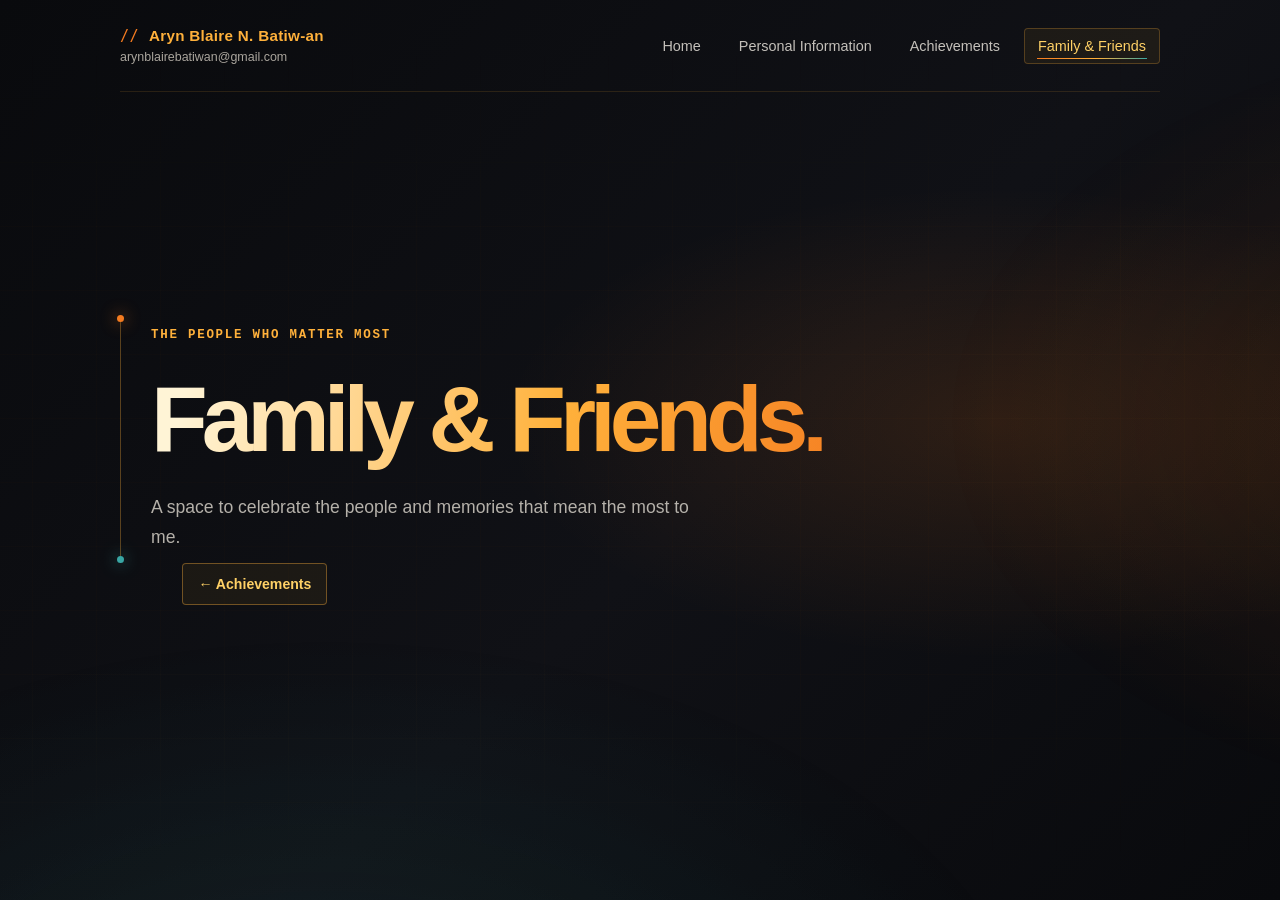
==== family.html @ a7e86e9d "Add files via upload" ====
<!DOCTYPE html>
<html lang="en">
<head>
  <meta charset="UTF-8">
  <meta name="viewport" content="width=device-width, initial-scale=1">
  <title>Family &amp; Friends | Aryn Blaire N. Batiw-an</title>
  <link rel="stylesheet" href="style.css">
  <script src="theme.js" defer></script>
</head>

<body>
  <header>
    <div class="header__identity">
      <a class="header__name" href="index.html"><strong>Aryn Blaire N. Batiw-an</strong></a>
      <span class="header__email">arynblairebatiwan@gmail.com</span>
    </div>

    <nav aria-label="Main navigation">
      <a href="index.html#home">Home</a>
      <a href="index.html#about">Personal Information</a>
      <a href="achievements.html">Achievements</a>
      <a href="family.html" aria-current="page">Family &amp; Friends</a>
    </nav>
  </header>

  <main>
    <section class="hero family-page" aria-labelledby="family-page-title">
      <p class="hero__eyebrow">The people who matter most</p>
      <h1 id="family-page-title">Family <span>&amp; Friends.</span></h1>
      <p class="hero__description">A space to celebrate the people and memories that mean the most to me.</p>
    </section>

    <nav class="page-navigation" aria-label="Previous page">
      <a class="page-navigation__link" href="achievements.html">← Achievements</a>
    </nav>
  </main>
</body>
</html>
---- style.css ----
* {
  box-sizing: border-box;
}

[hidden] {
  display: none !important;
}

body {
  position: relative;
  margin: 0;
  min-height: 100vh;
  min-height: 100svh;
  overflow-x: hidden;
  font-family: "Segoe UI", Arial, sans-serif;
  color: #f5f3ef;
  background:
    radial-gradient(ellipse at 78% 47%, rgb(255 126 25 / 13%), transparent 35%),
    linear-gradient(135deg, #090a0d 0%, #101116 55%, #090a0d 100%);
}

body::before {
  position: fixed;
  z-index: 0;
  pointer-events: none;
  content: "";
  inset: 0;
  opacity: 0.22;
  background-image:
    linear-gradient(rgb(255 177 59 / 7%) 1px, transparent 1px),
    linear-gradient(90deg, rgb(255 177 59 / 7%) 1px, transparent 1px);
  background-position: center center;
  background-size: 64px 64px;
  mask-image: linear-gradient(to bottom, transparent, black 25%, black 78%, transparent);
}

body::after {
  position: fixed;
  z-index: 0;
  pointer-events: none;
  content: "";
  inset: -18%;
  opacity: 0.62;
  background:
    radial-gradient(ellipse at 74% 34%, rgb(244 123 32 / 22%), transparent 25%),
    radial-gradient(ellipse at 22% 72%, rgb(45 157 157 / 20%), transparent 27%),
    radial-gradient(ellipse at 88% 82%, rgb(255 177 59 / 12%), transparent 19%);
  background-size: 140% 140%, 145% 145%, 135% 135%;
  animation: ambience-drift 18s ease-in-out infinite alternate;
}

@keyframes ambience-drift {
  from {
    background-position: 0% 40%, 100% 60%, 70% 100%;
  }

  to {
    background-position: 100% 60%, 0% 40%, 20% 0%;
  }
}

.theme-transition {
  position: fixed;
  z-index: 100;
  pointer-events: none;
  inset: 0;
  overflow: hidden;
  opacity: 0;
  background:
    radial-gradient(ellipse at 50% 50%, rgb(244 123 32 / 15%), transparent 48%),
    linear-gradient(135deg, #090a0d, #101116 55%, #090a0d);
}

.theme-transition::before,
.theme-transition::after {
  position: absolute;
  top: 0;
  bottom: 0;
  width: 51%;
  border: 1px solid rgb(255 177 59 / 46%);
  background:
    linear-gradient(90deg, rgb(255 255 255 / 5%), transparent 9% 88%, rgb(0 0 0 / 38%)),
    linear-gradient(rgb(255 177 59 / 6%) 1px, transparent 1px),
    linear-gradient(90deg, rgb(57 166 164 / 6%) 1px, transparent 1px),
    linear-gradient(135deg, #202128, #101116 52%, #080d11);
  background-size: auto, 52px 52px, 52px 52px, auto;
  box-shadow: inset 0 1px rgb(255 255 255 / 22%), inset 0 -2px rgb(0 0 0 / 58%);
  content: "";
}

.theme-transition::before {
  left: 0;
  border-right: 3px solid #f47b20;
  box-shadow: inset -3px 0 #f47b20, inset 0 1px rgb(255 255 255 / 22%), inset 0 -2px rgb(0 0 0 / 58%), 12px 0 35px rgb(244 123 32 / 20%);
}

.theme-transition::after {
  right: 0;
  border-left: 3px solid #39a6a4;
  box-shadow: inset 3px 0 #39a6a4, inset 0 1px rgb(255 255 255 / 22%), inset 0 -2px rgb(0 0 0 / 58%), -12px 0 35px rgb(57 166 164 / 17%);
}

.theme-transition.is-opening {
  animation: transition-backdrop-open 380ms ease-in-out both;
}

.theme-transition.is-opening::before {
  animation: transition-door-left-open 380ms cubic-bezier(0.4, 0, 0.2, 1) both;
}

.theme-transition.is-opening::after {
  animation: transition-door-right-open 380ms cubic-bezier(0.4, 0, 0.2, 1) both;
}

.theme-transition.is-covering {
  animation: transition-backdrop-cover 380ms ease-in-out both;
}

.theme-transition.is-covering::before {
  animation: transition-door-left-cover 380ms cubic-bezier(0.4, 0, 0.2, 1) both;
}

.theme-transition.is-covering::after {
  animation: transition-door-right-cover 380ms cubic-bezier(0.4, 0, 0.2, 1) both;
}

.intro-screen {
  position: fixed;
  z-index: 120;
  perspective: 900px;
  perspective-origin: center center;
  display: grid;
  overflow: hidden;
  place-items: center;
  background:
    radial-gradient(ellipse at 50% 50%, rgb(244 123 32 / 12%), transparent 42%),
    linear-gradient(135deg, #090a0d, #101116 55%, #090a0d);
  color: #f5f3ef;
  inset: 0;
  isolation: isolate;
}

.intro-screen.is-closing {
  animation: intro-screen-exit 400ms cubic-bezier(0.7, 0, 0.2, 1) forwards;
}

.intro-screen__sign {
  position: absolute;
  z-index: 3;
  top: clamp(24px, 7vh, 58px);
  left: 50%;
  margin: 0;
  padding: 9px 18px;
  border: 1px solid rgb(57 166 164 / 60%);
  color: #fff4d6;
  background: rgb(9 10 13 / 80%);
  box-shadow: 0 0 18px rgb(57 166 164 / 22%), inset 0 0 16px rgb(244 123 32 / 10%);
  font-family: Consolas, "Courier New", monospace;
  font-size: 0.78rem;
  letter-spacing: 0.16em;
  text-shadow: 0 0 12px rgb(57 166 164 / 55%);
  transform: translateX(-50%);
  transition: opacity 400ms ease, transform 500ms ease;
}

.intro-screen__sign span {
  margin-left: 8px;
  color: #39a6a4;
  font-size: 0.65rem;
}

.intro-screen__panel {
  position: absolute;
  z-index: 1;
  top: 0;
  bottom: 0;
  width: 50.1%;
  border: 1px solid rgb(255 177 59 / 50%);
  background:
    linear-gradient(90deg, rgb(255 255 255 / 5%), transparent 5% 88%, rgb(0 0 0 / 32%)),
    linear-gradient(90deg, transparent 0 8%, rgb(255 177 59 / 10%) 8.2%, transparent 8.6% 91%, rgb(57 166 164 / 12%) 91.2%, transparent 91.6%),
    linear-gradient(135deg, #202128 0%, #12141a 48%, #080d11 100%);
  box-shadow:
    inset 0 1px rgb(255 255 255 / 26%),
    inset 0 -2px rgb(0 0 0 / 62%),
    inset 0 0 42px rgb(244 123 32 / 10%),
    0 18px 34px rgb(0 0 0 / 36%);
  transform-style: preserve-3d;
  backface-visibility: hidden;
  will-change: transform;
  transition: border-color 350ms ease, box-shadow 350ms ease;
}

.intro-screen__panel::before {
  position: absolute;
  z-index: 0;
  top: -1px;
  bottom: -1px;
  width: 36px;
  border: 1px solid rgb(255 177 59 / 44%);
  background:
    linear-gradient(90deg, rgb(255 255 255 / 35%), rgb(255 177 59 / 15%) 12%, #323239 28%, #101217 76%, #030507),
    linear-gradient(180deg, #55545a, #17191f 18% 82%, #080a0d);
  content: "";
  transform-style: preserve-3d;
  will-change: transform;
}

.intro-screen__panel--left::before {
  right: -36px;
  border-left: 0;
  transform: rotateY(90deg);
  transform-origin: left center;
}

.intro-screen__panel--right::before {
  left: -36px;
  border-right: 0;
  transform: rotateY(-90deg);
  transform-origin: right center;
}

.intro-screen__door-window {
  position: absolute;
  top: 13%;
  right: 12%;
  bottom: 19%;
  left: 12%;
  overflow: hidden;
  border: 3px solid rgb(57 166 164 / 78%);
  background:
    linear-gradient(132deg, transparent 17%, rgb(57 166 164 / 15%) 36%, transparent 49%),
    linear-gradient(310deg, transparent 38%, rgb(244 123 32 / 13%) 52%, transparent 67%),
    repeating-linear-gradient(0deg, transparent 0 38px, rgb(255 255 255 / 4%) 39px, transparent 40px),
    linear-gradient(145deg, rgb(57 166 164 / 13%), rgb(15 17 22 / 72%) 54%, rgb(244 123 32 / 12%));
  box-shadow:
    inset 0 2px rgb(255 255 255 / 55%),
    inset 0 0 0 7px rgb(4 7 10 / 72%),
    inset 0 0 36px rgb(57 166 164 / 32%),
    0 0 20px rgb(57 166 164 / 9%);
  transform: translateZ(12px);
}

.intro-screen__door-window,
.intro-screen__door-handle {
  z-index: 1;
}

.intro-screen__door-window::before,
.intro-screen__door-window::after {
  position: absolute;
  content: "";
}

.intro-screen__door-window::before {
  top: 0;
  bottom: 0;
  left: 50%;
  width: 1px;
  background: rgb(255 177 59 / 26%);
  box-shadow: 0 0 10px rgb(255 177 59 / 25%);
}

.intro-screen__door-window::after {
  right: 12%;
  bottom: 12%;
  left: 12%;
  height: 1px;
  background: linear-gradient(90deg, transparent, rgb(255 177 59 / 45%), rgb(57 166 164 / 55%), transparent);
  box-shadow: 0 0 8px rgb(57 166 164 / 34%);
}

.intro-screen__door-handle {
  position: absolute;
  top: 53%;
  width: 7px;
  height: 38px;
  border: 1px solid rgb(255 177 59 / 75%);
  border-radius: 5px;
  background: linear-gradient(#ffb13b, #39a6a4);
  box-shadow:
    inset 1px 0 rgb(255 255 255 / 58%),
    inset -2px 0 rgb(0 0 0 / 36%),
    0 0 14px rgb(57 166 164 / 48%),
    0 0 20px rgb(244 123 32 / 28%);
  transform: translateY(-50%);
}

.intro-screen__panel--left {
  left: 0;
  transform-origin: left center;
  border-right-color: #f47b20;
  box-shadow:
    inset -3px 0 #f47b20,
    inset 0 1px rgb(255 255 255 / 26%),
    inset 0 -2px rgb(0 0 0 / 62%),
    0 18px 34px rgb(0 0 0 / 36%);
}

.intro-screen__panel--left .intro-screen__door-handle {
  right: 7%;
}

.intro-screen__panel--right {
  right: 0;
  transform-origin: right center;
  border-left-color: #39a6a4;
  box-shadow:
    inset 3px 0 #39a6a4,
    inset 0 1px rgb(255 255 255 / 26%),
    inset 0 -2px rgb(0 0 0 / 62%),
    0 18px 34px rgb(0 0 0 / 36%);
}

.intro-screen__panel--right .intro-screen__door-handle {
  left: 7%;
}

.intro-screen.is-opening .intro-screen__panel--left {
  animation: intro-door-open-left 1350ms cubic-bezier(0.4, 0, 0.2, 1) both;
}

.intro-screen.is-opening .intro-screen__panel--right {
  animation: intro-door-open-right 1350ms cubic-bezier(0.4, 0, 0.2, 1) both;
}

.intro-screen.is-opening .intro-screen__sign {
  opacity: 0;
  transform: translate(-50%, -10px);
}

@keyframes intro-door-open-left {
  100% {
    transform: rotateY(62deg);
  }
}

@keyframes intro-door-open-right {
  100% {
    transform: rotateY(-62deg);
  }
}

@keyframes intro-screen-exit {
  to {
    opacity: 0;
    visibility: hidden;
    transform: scale(1.16);
  }
}

body.is-intro-active > header,
body.is-intro-active > main {
  opacity: 0;
  transform: perspective(1200px) translate3d(0, 0, -240px) scale(0.88);
  will-change: transform, opacity;
}

body.is-intro-arriving > header {
  animation: homepage-zoom-in 850ms cubic-bezier(0.2, 0.75, 0.3, 1) both;
}

body.is-intro-arriving > main {
  animation: homepage-zoom-in 850ms cubic-bezier(0.2, 0.75, 0.3, 1) 100ms both;
}

@keyframes homepage-zoom-in {
  from {
    opacity: 0;
    transform: perspective(1200px) translate3d(0, 0, -240px) scale(0.88);
  }

  to {
    opacity: 1;
    transform: perspective(1200px) translate3d(0, 0, 0) scale(1);
  }
}

@keyframes transition-backdrop-open {
  from {
    opacity: 1;
  }

  to {
    opacity: 0;
  }
}

@keyframes transition-backdrop-cover {
  from {
    opacity: 0;
  }

  to {
    opacity: 1;
  }
}

@keyframes transition-door-left-open {
  from {
    transform: translateX(0);
  }

  to {
    transform: translateX(-102%);
  }
}

@keyframes transition-door-right-open {
  from {
    transform: translateX(0);
  }

  to {
    transform: translateX(102%);
  }
}

@keyframes transition-door-left-cover {
  from {
    transform: translateX(-102%);
  }

  to {
    transform: translateX(0);
  }
}

@keyframes transition-door-right-cover {
  from {
    transform: translateX(102%);
  }

  to {
    transform: translateX(0);
  }
}

.star-trail {
  position: fixed;
  z-index: 0;
  overflow: hidden;
  pointer-events: none;
  inset: 0;
}

.cursor-star {
  position: absolute;
  width: var(--star-size);
  height: var(--star-size);
  background: var(--star-hue);
  clip-path: polygon(50% 0, 62% 38%, 100% 50%, 62% 62%, 50% 100%, 38% 62%, 0 50%, 38% 38%);
  filter: drop-shadow(0 0 5px var(--star-hue));
  animation: cursor-star-drift var(--star-duration) ease-out forwards;
}

@keyframes cursor-star-drift {
  from {
    opacity: 0.95;
    transform: translate(-50%, -50%) scale(1);
  }

  to {
    opacity: 0;
    transform: translate(calc(-50% + var(--star-drift)), calc(-50% - 24px)) scale(0.15) rotate(45deg);
  }
}

header,
main {
  position: relative;
  z-index: 1;
  width: min(1040px, 88%);
  margin: auto;
}

header {
  display: flex;
  justify-content: space-between;
  align-items: center;
  padding: 27px 0;
  border-bottom: 1px solid rgb(255 177 59 / 13%);
  animation: header-enter 500ms ease-out both;
}

@keyframes header-enter {
  from {
    opacity: 0;
    transform: translateY(-10px);
  }

  to {
    opacity: 1;
    transform: translateY(0);
  }
}

.header__identity {
  display: flex;
  flex-direction: column;
  align-items: flex-start;
  gap: 5px;
}

.header__name {
  font-size: 0.95rem;
  letter-spacing: 0.02em;
  text-decoration: none;
}

.header__name::before {
  margin-right: 10px;
  color: #f47b20;
  content: "//";
  font-family: Consolas, monospace;
}

.header__name strong {
  color: #ffb13b;
}

.header__email {
  color: #aaa59d;
  font-size: 0.78rem;
}

nav {
  display: flex;
  gap: 10px;
}

a {
  color: inherit;
}

nav a {
  position: relative;
  padding: 9px 13px;
  border: 1px solid transparent;
  border-radius: 4px;
  color: #c4c0ba;
  font-size: 0.9rem;
  text-decoration: none;
  transition: color 160ms ease, border-color 160ms ease, background 160ms ease;
}

nav:not(.page-navigation) a::after {
  position: absolute;
  right: 12px;
  bottom: 4px;
  left: 12px;
  height: 1px;
  content: "";
  background: linear-gradient(90deg, #f47b20, #ffb13b 55%, #39a6a4);
  transform: scaleX(0);
  transform-origin: left;
  transition: transform 220ms ease;
}

nav a:hover,
nav a:focus-visible {
  border-color: rgb(255 177 59 / 35%);
  color: #ffd166;
  background: rgb(255 177 59 / 7%);
}

nav:not(.page-navigation) a:hover::after,
nav:not(.page-navigation) a:focus-visible::after,
nav:not(.page-navigation) a[aria-current="page"]::after {
  transform: scaleX(1);
}

nav a[aria-current="page"] {
  border-color: rgb(255 177 59 / 25%);
  color: #ffd166;
  background: rgb(255 177 59 / 6%);
}

main {
  min-height: calc(100svh - 100px);
  display: flex;
  flex-direction: column;
  justify-content: center;
  padding: 30px 0 70px;
}

.hero {
  position: relative;
  padding: 10px 0 10px 30px;
  border-left: 1px solid rgb(255 177 59 / 32%);
  max-width: 760px;
}

.hero--home {
  display: grid;
  grid-template-columns: 200px minmax(0, 1fr);
  align-items: center;
  gap: clamp(24px, 5vw, 56px);
  max-width: 930px;
  margin: auto;
}

.hero--home h1 {
  margin-bottom: 0;
  font-size: clamp(2.2rem, 4vw, 3.25rem);
  letter-spacing: -0.025em;
  line-height: 1.22;
}

.hero--home h1 #hero-name {
  display: block;
  padding-bottom: 0.08em;
  background: linear-gradient(100deg, #fff4d6 0%, #ffd27b 48%, #ffb13b 100%);
  background-clip: text;
  -webkit-text-fill-color: transparent;
  font-weight: 800;
  text-shadow: 0 0 10px rgb(255 177 59 / 10%);
}

.hero--home h1 .hero__hello,
.hero--home h1 .hero__intro {
  display: inline-block;
  padding-bottom: 0.08em;
  background: linear-gradient(100deg, #fff4d6 0%, #ffd27b 48%, #ffb13b 100%);
  background-clip: text;
  -webkit-text-fill-color: transparent;
  font-weight: 800;
  text-shadow: 0 0 10px rgb(255 177 59 / 10%);
}

.hero--home h1 .hero__hello {
  animation: hello-fall 1s cubic-bezier(0.2, 0.75, 0.3, 1) both;
}

.hero--home h1 .hero__intro {
  transform-origin: center;
  animation: intro-arrive 750ms cubic-bezier(0.2, 0.75, 0.3, 1) 650ms both;
}

@keyframes hello-fall {
  0% {
    opacity: 0;
    transform: translateY(-70vh);
  }

  62% {
    opacity: 1;
    transform: translateY(8px);
  }

  78% {
    transform: translateY(-5px);
  }

  90% {
    transform: translateY(2px);
  }

  100% {
    opacity: 1;
    transform: translateY(0);
  }
}

@keyframes intro-arrive {
  from {
    opacity: 0;
    transform: translateX(60px) scale(1.15);
  }

  to {
    opacity: 1;
    transform: translateX(0) scale(1);
  }
}

.hero--home h1.is-typing #hero-name::after {
  display: inline-block;
  height: 0.85em;
  margin-left: 3px;
  border-right: 2px solid #ffd166;
  content: "";
  vertical-align: -0.05em;
  animation: typing-caret 700ms steps(2, start) infinite;
}

@keyframes typing-caret {
  to {
    visibility: hidden;
  }
}

#about:target {
  max-height: none;
  overflow: visible;
}

.hero--about {
  width: min(940px, 100%);
  max-width: 940px;
  margin-inline: auto;
}

.hero__portrait {
  display: block;
  width: 200px;
  aspect-ratio: 1;
  border: 1px solid rgb(255 177 59 / 55%);
  border-radius: 50%;
  object-fit: cover;
  object-position: center 20%;
  cursor: default;
  animation: portrait-enter 700ms 80ms cubic-bezier(0.2, 0.75, 0.3, 1) both;
}

@keyframes portrait-enter {
  from {
    opacity: 0;
    transform: translateY(14px) scale(0.9);
  }

  to {
    opacity: 1;
    transform: translateY(0) scale(1);
  }
}

.hero__content > * {
  animation: content-enter 420ms both;
}

.hero__content > h1 {
  animation: none;
}

.hero__content > :nth-child(1) {
  animation-delay: 80ms;
}

.hero__content > :nth-child(2) {
  animation-delay: 150ms;
}

.hero__content > :nth-child(3) {
  animation-delay: 220ms;
}

.hero__content > :nth-child(4) {
  animation-delay: 290ms;
}

@keyframes content-enter {
  from {
    opacity: 0;
    transform: translateY(12px);
  }

  to {
    opacity: 1;
    transform: translateY(0);
  }
}

.education-page {
  width: min(1040px, 100%);
  max-width: none;
  padding-left: 0;
  border-left: 0;
  margin: 0 auto;
}

.education-page > .hero__description {
  max-width: 760px;
}

.education-page__section {
  margin-top: 30px;
}

.education-page__section > h2 {
  margin: 0 0 14px;
  color: #ffd166;
  font-size: 1.15rem;
}

.education-page__timeline-wrap {
  overflow: hidden;
  padding: 16px 10px 20px;
  border: 1px solid rgb(255 177 59 / 18%);
  border-radius: 5px;
  background: rgb(255 255 255 / 2%);
  scrollbar-color: rgb(255 177 59 / 45%) transparent;
}

.education-page__timeline-wrap .education-timeline {
  width: 100%;
  min-width: 0;
  gap: clamp(6px, 1.5vw, 18px);
  --education-logo-size: clamp(72px, 11vw, 118px);
}

.education-page__timeline-wrap .education-timeline__details h3,
.education-page__card h3 {
  margin: 0 0 6px;
  color: #fff0c2;
  font-size: clamp(0.76rem, 1.25vw, 1rem);
  line-height: 1.4;
  overflow-wrap: anywhere;
}

.education-page__timeline-wrap .education-timeline__details p,
.education-page__card p,
.education-page__empty {
  margin: 0;
  color: #b5b1aa;
  font-size: 0.92rem;
  line-height: 1.55;
}

@media (max-width: 700px) {
  .education-page__timeline-wrap .education-timeline {
    grid-template-columns: repeat(2, minmax(0, 1fr));
    gap: 20px 10px;
    --education-logo-size: clamp(68px, 20vw, 96px);
  }

  .education-page__timeline-wrap .education-timeline::before,
  .education-page__timeline-wrap .education-timeline__entry::before {
    display: none;
  }

  .education-page__timeline-wrap .education-timeline__entry {
    gap: 10px;
    padding: 10px 6px;
    border: 1px solid rgb(255 177 59 / 16%);
    border-radius: 4px;
    background: rgb(255 255 255 / 2%);
  }

  .education-page__timeline-wrap .education-timeline__details h3 {
    font-size: clamp(0.72rem, 2.8vw, 0.88rem);
  }

  .education-page__timeline-wrap .education-timeline__details p {
    font-size: 0.78rem;
  }
}

.education-page__card {
  display: flex;
  align-items: center;
  gap: 18px;
  padding: 18px 20px;
  border: 1px solid rgb(255 177 59 / 22%);
  border-radius: 5px;
  background: rgb(255 255 255 / 3%);
}

.education-page__card img {
  width: 72px;
  height: 72px;
  flex: 0 0 auto;
  object-fit: contain;
}

.education-page__empty {
  padding: 18px 20px;
  border-left: 2px solid rgb(255 177 59 / 55%);
  background: rgb(255 255 255 / 3%);
}

body.achievements-view {
  display: flex;
  height: 100vh;
  height: 100svh;
  min-height: 0;
  flex-direction: column;
  overflow: hidden;
}

body.achievements-view > header {
  flex: 0 0 auto;
}

body.achievements-view > main {
  width: min(1040px, 88%);
  min-height: 0;
  flex: 1 1 auto;
  justify-content: space-between;
  gap: 12px;
  padding: 12px 0 8px;
}

body.achievements-view .education-page {
  display: grid;
  width: 100%;
  min-height: 0;
  grid-template-columns: repeat(2, minmax(0, 1fr));
  align-content: center;
  align-items: start;
  gap: 12px 20px;
}

body.achievements-view .education-page > .hero__eyebrow,
body.achievements-view .education-page > h1,
body.achievements-view .education-page > .hero__description,
body.achievements-view .education-page__section[aria-labelledby="education-title"] {
  grid-column: 1 / -1;
}

body.achievements-view .education-page > .hero__eyebrow {
  margin-bottom: -6px;
}

body.achievements-view .education-page > h1 {
  margin-bottom: -8px;
  font-size: clamp(2.4rem, 5vw, 4.2rem);
}

body.achievements-view .education-page > .hero__description {
  font-size: 0.95rem;
}

body.achievements-view .education-page__section {
  min-width: 0;
  margin-top: 0;
}

body.achievements-view .education-page__section > h2 {
  margin-bottom: 8px;
  font-size: 1rem;
}

body.achievements-view .education-page__timeline-wrap {
  padding: 10px 8px 12px;
}

body.achievements-view .education-page__timeline-wrap .education-timeline {
  --education-logo-size: clamp(58px, 9vh, 86px);
  gap: 8px;
}

body.achievements-view .education-page__timeline-wrap .education-timeline__entry {
  gap: 16px;
  padding: 0 4px;
}

body.achievements-view .education-page__timeline-wrap .education-timeline__entry::before {
  top: calc(var(--education-logo-size) + 10px);
  width: 10px;
  height: 10px;
}

body.achievements-view .education-page__timeline-wrap .education-timeline::before {
  top: calc(var(--education-logo-size) + 15px);
}

body.achievements-view .education-page__timeline-wrap .education-timeline__details h3 {
  margin-bottom: 3px;
  font-size: clamp(0.7rem, 1vw, 0.84rem);
}

body.achievements-view .education-page__timeline-wrap .education-timeline__details p,
body.achievements-view .education-page__card p,
body.achievements-view .education-page__empty {
  font-size: 0.78rem;
  line-height: 1.4;
}

body.achievements-view .education-page__card {
  gap: 10px;
  padding: 10px 12px;
}

body.achievements-view .education-page__card img {
  width: 48px;
  height: 48px;
}

body.achievements-view .education-page__card h3 {
  margin-bottom: 3px;
  font-size: 0.84rem;
}

body.achievements-view .education-page__empty {
  padding: 10px 12px;
}

body.achievements-view .page-navigation {
  width: 100%;
  flex: 0 0 auto;
  padding-bottom: 4px;
}

@media (max-width: 700px) {
  body.achievements-view > header {
    gap: 8px;
    padding: 12px 0;
  }

  body.achievements-view > main {
    width: 90%;
    gap: 8px;
    padding: 6px 0;
  }

  body.achievements-view .education-page {
    gap: 8px 10px;
  }

  body.achievements-view .education-page > .hero__eyebrow {
    margin-bottom: -4px;
    font-size: 0.65rem;
  }

  body.achievements-view .education-page > h1 {
    margin-bottom: -6px;
    font-size: clamp(2rem, 8vw, 3rem);
  }

  body.achievements-view .education-page > .hero__description {
    font-size: 0.82rem;
    line-height: 1.35;
  }

  body.achievements-view .education-page__section > h2 {
    margin-bottom: 5px;
    font-size: 0.88rem;
  }

  body.achievements-view .education-page__timeline-wrap .education-timeline {
    gap: 6px;
    --education-logo-size: clamp(42px, 10vw, 64px);
  }

  body.achievements-view .education-page__timeline-wrap .education-timeline__entry {
    gap: 5px;
    padding: 5px 3px;
  }

  body.achievements-view .education-page__timeline-wrap .education-timeline__details h3 {
    font-size: clamp(0.62rem, 2.4vw, 0.75rem);
    line-height: 1.2;
  }

  body.achievements-view .education-page__timeline-wrap .education-timeline__details p {
    font-size: 0.65rem;
    line-height: 1.2;
  }

  body.achievements-view .education-page__card {
    align-items: flex-start;
    gap: 6px;
    padding: 7px;
  }

  body.achievements-view .education-page__card img {
    width: 32px;
    height: 32px;
  }

  body.achievements-view .education-page__card h3 {
    font-size: 0.72rem;
    line-height: 1.2;
  }

  body.achievements-view .education-page__card p,
  body.achievements-view .education-page__empty {
    font-size: 0.68rem;
    line-height: 1.25;
  }

  body.achievements-view .education-page__empty {
    padding: 7px;
  }

  body.achievements-view .page-navigation__link {
    min-height: 34px;
    padding: 0 9px;
    font-size: 0.72rem;
  }
}

@media (max-height: 700px) {
  body.achievements-view > header {
    padding: 8px 0;
  }

  body.achievements-view > main {
    gap: 4px;
    padding: 4px 0;
  }

  body.achievements-view .education-page {
    gap: 5px 12px;
  }

  body.achievements-view .education-page > h1 {
    font-size: clamp(1.9rem, 5vh, 2.8rem);
  }

  body.achievements-view .education-page__timeline-wrap {
    padding: 6px;
  }

  body.achievements-view .education-page__timeline-wrap .education-timeline {
    --education-logo-size: clamp(38px, 7vh, 56px);
  }

  body.achievements-view .education-page__timeline-wrap .education-timeline__entry {
    gap: 9px;
  }

  body.achievements-view .education-page__section > h2 {
    margin-bottom: 4px;
  }
}

.source-page {
  width: min(900px, 100%);
  margin: 0 auto;
}

.source-file {
  margin-top: 24px;
}

.source-file h2 {
  margin: 0 0 10px;
  color: #ffd166;
  font-family: Consolas, "Courier New", monospace;
  font-size: 1rem;
}

.source-file pre {
  max-height: 65vh;
  overflow: auto;
  margin: 0;
  padding: 18px;
  border: 1px solid rgb(255 177 59 / 22%);
  border-radius: 5px;
  background: #08090c;
  color: #e4dfd6;
  font-size: 0.82rem;
  line-height: 1.55;
  tab-size: 4;
}

.source-file code {
  font-family: Consolas, "Courier New", monospace;
  white-space: pre;
}

.source-error {
  color: #ffb13b;
}

body.about-view {
  height: 100vh;
  height: 100svh;
  min-height: 0;
  overflow: hidden;
}

body.about-view main {
  justify-content: center;
  height: calc(100svh - 100px);
  min-height: 0;
  overflow: hidden;
  padding: 18px 0 24px;
}

body.home-view {
  display: flex;
  height: 100vh;
  height: 100svh;
  min-height: 0;
  flex-direction: column;
  overflow: hidden;
}

body.home-view header {
  flex: 0 0 auto;
  margin: 0 auto;
}

body.home-view main {
  width: min(1040px, 88%);
  height: auto;
  min-height: 0;
  flex: 1 1 auto;
  margin: 0 auto;
  padding: 16px 0 28px;
}

.page-navigation {
  display: flex;
  width: min(1040px, 88%);
  justify-content: space-between;
  gap: 12px;
  margin: 0 auto;
  padding: 0 0 24px;
}

.page-navigation[hidden] {
  display: none !important;
}

.page-navigation__link {
  display: inline-flex;
  min-height: 42px;
  align-items: center;
  padding: 0 15px;
  border: 1px solid rgb(255 177 59 / 38%);
  border-radius: 4px;
  color: #ffd166;
  background: rgb(255 177 59 / 6%);
  font-size: 0.88rem;
  font-weight: 600;
  text-decoration: none;
  transition: background 160ms ease, border-color 160ms ease, transform 160ms ease;
}

.page-navigation__link:hover,
.page-navigation__link:focus-visible {
  transform: translateY(-2px);
  border-color: #ffb13b;
  background: rgb(255 177 59 / 14%);
}

.hero:not([hidden]) {
  animation: section-enter 260ms ease both;
}

@keyframes section-enter {
  from {
    opacity: 0;
    transform: translateY(10px);
  }

  to {
    opacity: 1;
    transform: translateY(0);
  }
}

.hero--about h1 {
  font-size: clamp(2.4rem, 5.5vw, 4rem);
  line-height: 1.3;
  padding-bottom: 0.15em;
}

.hero--about .about__title {
  margin-bottom: 20px;
  color: #ffd166;
  font-size: clamp(1.8rem, 4vw, 2.8rem);
  letter-spacing: -0.035em;
  line-height: 1.2;
  text-transform: none;
  text-shadow: 0 0 22px rgb(255 177 59 / 18%);
}

.about__profile {
  position: relative;
  left: -15px;
  display: grid;
  grid-template-columns: repeat(3, minmax(0, 1fr));
  gap: 12px;
  width: calc(100% - 30px);
  max-width: 100%;
  margin: 24px auto 0;
}

.about__fact {
  min-width: 0;
}

.about__fact summary {
  display: flex;
  min-height: 78px;
  flex-direction: column;
  justify-content: center;
  gap: 7px;
  overflow: hidden;
  padding: 12px 15px;
  border: 1px solid rgb(255 177 59 / 25%);
  border-radius: 5px;
  background: linear-gradient(145deg, rgb(255 255 255 / 4%), rgb(255 177 59 / 3%));
  cursor: pointer;
  list-style: none;
  transition: border-color 180ms ease, background 180ms ease, transform 180ms ease;
}

.about__fact summary::-webkit-details-marker {
  display: none;
}

.about__fact summary span:first-child {
  color: #ffb13b;
  font-family: Consolas, "Courier New", monospace;
  font-size: 0.78rem;
  letter-spacing: 0.1em;
  text-transform: uppercase;
}

.about__fact-preview {
  overflow: hidden;
  color: #f5f3ef;
  font-size: 0.92rem;
  line-height: 1.4;
  text-overflow: ellipsis;
  white-space: nowrap;
}

.about__fact summary:hover,
.about__fact[open] summary {
  transform: translateY(-2px);
  border-color: rgb(45 157 157 / 72%);
  background: linear-gradient(120deg, rgb(244 123 32 / 10%), rgb(45 157 157 / 12%));
  box-shadow: 0 8px 22px rgb(45 157 157 / 10%);
}

.about__fact summary:focus-visible {
  outline: 2px solid #ffb13b;
  outline-offset: 3px;
}

.about__content {
  position: fixed;
  z-index: 20;
  inset: 50% auto auto 50%;
  width: min(780px, calc(100vw - 32px));
  max-width: none;
  max-height: min(82svh, 48rem);
  overflow: auto;
  overscroll-behavior: contain;
  margin: 0;
  padding: 32px 36px;
  border: 1px solid rgb(244 123 32 / 72%);
  border-radius: 4px;
  background: #111217;
  box-shadow: 0 20px 80px rgb(0 0 0 / 75%), 0 0 28px rgb(244 123 32 / 18%), 0 0 48px rgb(45 157 157 / 12%);
  color: #b5b1aa;
  font-size: 1rem;
  line-height: 1.7;
  transform: translate(-50%, -50%);
  opacity: 0;
  transition:
    opacity 240ms ease,
    transform 240ms cubic-bezier(0.2, 0.75, 0.3, 1),
    overlay 240ms allow-discrete,
    display 240ms allow-discrete;
}

.about__content:popover-open {
  transform: translate(-50%, -50%);
  opacity: 1;
}

@starting-style {
  .about__content:popover-open {
    transform: translate(-50%, calc(-50% + 12px));
    opacity: 0;
  }
}

.about__content p {
  max-width: none;
  margin: 0 0 14px;
  color: inherit;
  font-size: inherit;
  line-height: inherit;
}

.about__content p:last-child {
  margin-bottom: 0;
}

.education-timeline {
  position: relative;
  display: grid;
  grid-template-columns: repeat(4, minmax(0, 1fr));
  gap: 18px;
  min-width: 0;
  --education-logo-size: 140px;
}

.education-timeline::before {
  position: absolute;
  top: calc(var(--education-logo-size) + 20px);
  right: 8%;
  left: 8%;
  height: 2px;
  background: rgb(255 177 59 / 40%);
  content: "";
}

.education-timeline__entry {
  position: relative;
  display: flex;
  min-width: 0;
  flex-direction: column;
  align-items: center;
  gap: 24px;
  padding: 0 8px;
  text-align: center;
}

.education-timeline__entry::before {
  position: absolute;
  top: calc(var(--education-logo-size) + 14px);
  left: 50%;
  width: 12px;
  height: 12px;
  border: 2px solid #111217;
  border-radius: 50%;
  background: #ffb13b;
  box-shadow: 0 0 10px rgb(255 177 59 / 55%);
  content: "";
  transform: translateX(-50%);
}

.education-timeline__entry:nth-child(even)::before {
  background: #39a6a4;
  box-shadow: 0 0 12px rgb(57 166 164 / 75%);
}

.education-timeline__entry:nth-child(odd)::before {
  background: #f47b20;
  box-shadow: 0 0 12px rgb(244 123 32 / 75%);
}

.education-timeline__logo {
  display: block;
  width: var(--education-logo-size);
  height: var(--education-logo-size);
  object-fit: contain;
}

.education-timeline__details h2 {
  margin: 0 0 5px;
  color: #fff0c2;
  font-size: 1rem;
  line-height: 1.4;
}

.education-timeline__details p {
  margin: 0;
  color: #ffb13b;
  font-size: 1rem;
  line-height: 1.4;
}

@media (max-width: 600px) {
  body.about-view {
    height: auto;
    min-height: 100svh;
    overflow-x: hidden;
    overflow-y: auto;
  }

  body.about-view main {
    height: auto;
    min-height: calc(100svh - 150px);
    overflow: visible;
    padding: 20px 0 32px;
  }

  .education-timeline__logo {
    --education-logo-size: 110px;
  }
}

.about__content::backdrop {
  background: rgb(0 0 0 / 38%);
}

.hero::before,
.hero::after {
  position: absolute;
  left: -4px;
  width: 7px;
  height: 7px;
  border-radius: 50%;
  background: #ffb13b;
  box-shadow: 0 0 14px rgb(255 177 59 / 70%);
  content: "";
}

.hero::before {
  top: 0;
  background: #f47b20;
  box-shadow: 0 0 16px rgb(244 123 32 / 85%);
  animation: signal-pulse 2.4s ease-in-out infinite;
}

.hero::after {
  bottom: 0;
  background: #39a6a4;
  box-shadow: 0 0 16px rgb(57 166 164 / 85%);
  animation: signal-pulse 2.4s ease-in-out -1.2s infinite;
}

@keyframes signal-pulse {
  0%,
  100% {
    transform: scale(0.8);
    opacity: 0.65;
  }

  50% {
    transform: scale(1.35);
    opacity: 1;
  }
}

.hero__eyebrow {
  margin: 0 0 18px;
  color: #ffb13b;
  font-size: 0.78rem;
  font-weight: 700;
  letter-spacing: 0.14em;
  text-transform: uppercase;
  font-family: Consolas, "Courier New", monospace;
}

.hero__eyebrow span {
  padding: 0 6px;
  color: #f47b20;
}

h1 {
  max-width: 850px;
  margin: 0 0 18px;
  background: linear-gradient(100deg, #fff4d6 5%, #ffb13b 56%, #f47b20 100%);
  background-clip: text;
  color: transparent;
  font-size: clamp(2.8rem, 8vw, 5.8rem);
  letter-spacing: -0.065em;
  line-height: 1.2;
}

.hero__description {
  max-width: 550px;
  margin: 0;
  color: #b5b1aa;
  font-size: 1.1rem;
  line-height: 1.7;
}

.about__description {
  position: relative;
  left: -15px;
  width: calc(100% - 30px);
  max-width: 860px;
  margin-inline: auto;
  font-size: 1.25rem;
  line-height: 1.95;
  text-align: center;
}

p {
  max-width: 550px;
  margin: 10px 0;
  color: #b5b1aa;
  font-size: 1.1rem;
  line-height: 1.7;
}

.hero__actions {
  display: flex;
  align-items: center;
  flex-wrap: wrap;
  gap: 12px;
  margin-top: 24px;
}

.hero__actions.is-pending > * {
  opacity: 0;
  transform: translateY(24px);
}

.hero__actions > * {
  transition: opacity 650ms ease, transform 650ms cubic-bezier(0.16, 1, 0.3, 1);
}

.hero__actions > :nth-child(2) {
  transition-delay: 100ms;
}

.hero__actions:not(.is-pending) > * {
  opacity: 1;
  transform: translateY(0);
}

.hero__button {
  display: inline-block;
  padding: 12px 19px;
  border: 1px solid rgb(255 177 59 / 65%);
  border-radius: 4px;
  color: #ffd166;
  background: linear-gradient(100deg, rgb(255 177 59 / 12%), rgb(244 123 32 / 7%));
  font-size: 0.95rem;
  font-weight: 700;
  text-decoration: none;
  transition: opacity 650ms ease, transform 650ms cubic-bezier(0.16, 1, 0.3, 1), box-shadow 160ms ease, background 160ms ease;
}

.hero__button:hover,
.hero__button:focus-visible {
  transform: translateY(-2px);
  background: linear-gradient(100deg, rgb(255 177 59 / 22%), rgb(244 123 32 / 14%));
  box-shadow: 0 0 24px rgb(255 157 47 / 18%);
}

.hero__button span {
  display: inline-block;
  transition: transform 180ms ease;
}

.hero__button:hover span,
.hero__button:focus-visible span {
  transform: translateX(4px);
}

.hero__email {
  display: inline-flex;
  min-height: 44px;
  align-items: center;
  gap: 9px;
  padding: 0 12px;
  border: 1px solid rgb(255 177 59 / 45%);
  border-radius: 4px;
  color: #ffd166;
  background: rgb(255 177 59 / 6%);
  font-size: 0.88rem;
  text-decoration: none;
  transition: opacity 650ms ease, transform 650ms cubic-bezier(0.16, 1, 0.3, 1), color 160ms ease, border-color 160ms ease, background 160ms ease, box-shadow 160ms ease;
}

.hero__email svg {
  width: 20px;
  height: 20px;
  stroke: currentColor;
  stroke-linecap: round;
  stroke-linejoin: round;
  stroke-width: 1.6;
}

.hero__email:hover,
.hero__email:focus-visible {
  border-color: #ffb13b;
  color: #fff0c2;
  background: rgb(255 177 59 / 15%);
  box-shadow: 0 0 20px rgb(255 157 47 / 18%);
}

@media (max-width: 600px) {
  header,
  main,
  .page-navigation {
    width: 90%;
  }

  header {
    align-items: flex-start;
    flex-direction: column;
    gap: 15px;
    padding: 22px 0;
  }

  nav {
    gap: 2px;
    margin-left: -10px;
  }

  nav.page-navigation {
    gap: 10px;
    margin-left: auto;
    padding-bottom: 20px;
  }

  nav a {
    padding: 8px 10px;
    font-size: 0.82rem;
  }

  nav.page-navigation a {
    min-height: 40px;
    padding: 0 12px;
    font-size: 0.78rem;
  }

  main {
    min-height: calc(100svh - 150px);
    padding: 25px 0 45px;
  }

  body.about-view main {
    min-height: calc(100svh - 150px);
    padding: 20px 0 32px;
  }

  .hero {
    padding-left: 19px;
  }

  .about__description {
    left: -10px;
  }

  .about__profile {
    left: -10px;
    width: calc(100% - 20px);
    grid-template-columns: repeat(2, minmax(0, 1fr));
    gap: 10px;
    margin-top: 30px;
  }

  .about__fact summary {
    min-height: 74px;
    padding: 10px 12px;
  }

  .hero--home {
    grid-template-columns: minmax(0, 1fr);
    gap: 18px;
    justify-items: center;
    text-align: center;
  }

  .hero__portrait {
    width: clamp(96px, 16svh, 132px);
  }

  body.home-view main {
    width: 90%;
    padding: 12px 0 18px;
  }

  body.home-view .hero--home {
    gap: clamp(10px, 2svh, 18px);
  }

  .hero__actions {
    justify-content: center;
  }

  h1 {
    font-size: clamp(2.7rem, 13vw, 4.5rem);
  }

  .hero--home h1 {
    font-size: clamp(1.9rem, 8vw, 2.6rem);
  }

  .hero--home .hero__actions {
    margin-top: 20px;
  }

  p {
    font-size: 1rem;
  }
}

@media (max-width: 600px) and (max-height: 700px) {
  #about:target {
    padding-top: 8px;
  }

  .hero--about .hero__eyebrow {
    margin-bottom: 8px;
  }

  .hero--about h1 {
    font-size: 2.2rem;
    line-height: 1.1;
    padding-bottom: 0.08em;
  }

  .about__description {
    font-size: 1rem;
    line-height: 1.75;
  }

  .about__profile {
    grid-template-columns: 1fr;
    gap: 8px;
    margin-top: 22px;
  }

}

@media (min-width: 601px) and (max-height: 700px) {
  body.about-view {
    height: auto;
    min-height: 100svh;
    overflow-x: hidden;
    overflow-y: auto;
  }

  body.about-view main {
    height: auto;
    min-height: calc(100svh - 100px);
    overflow: visible;
    justify-content: flex-start;
  }
}

@media (prefers-reduced-motion: reduce) {
  *,
  *::before,
  *::after {
    animation: none !important;
    scroll-behavior: auto !important;
    animation-iteration-count: 1 !important;
    transition-duration: 0.01ms !important;
  }
}
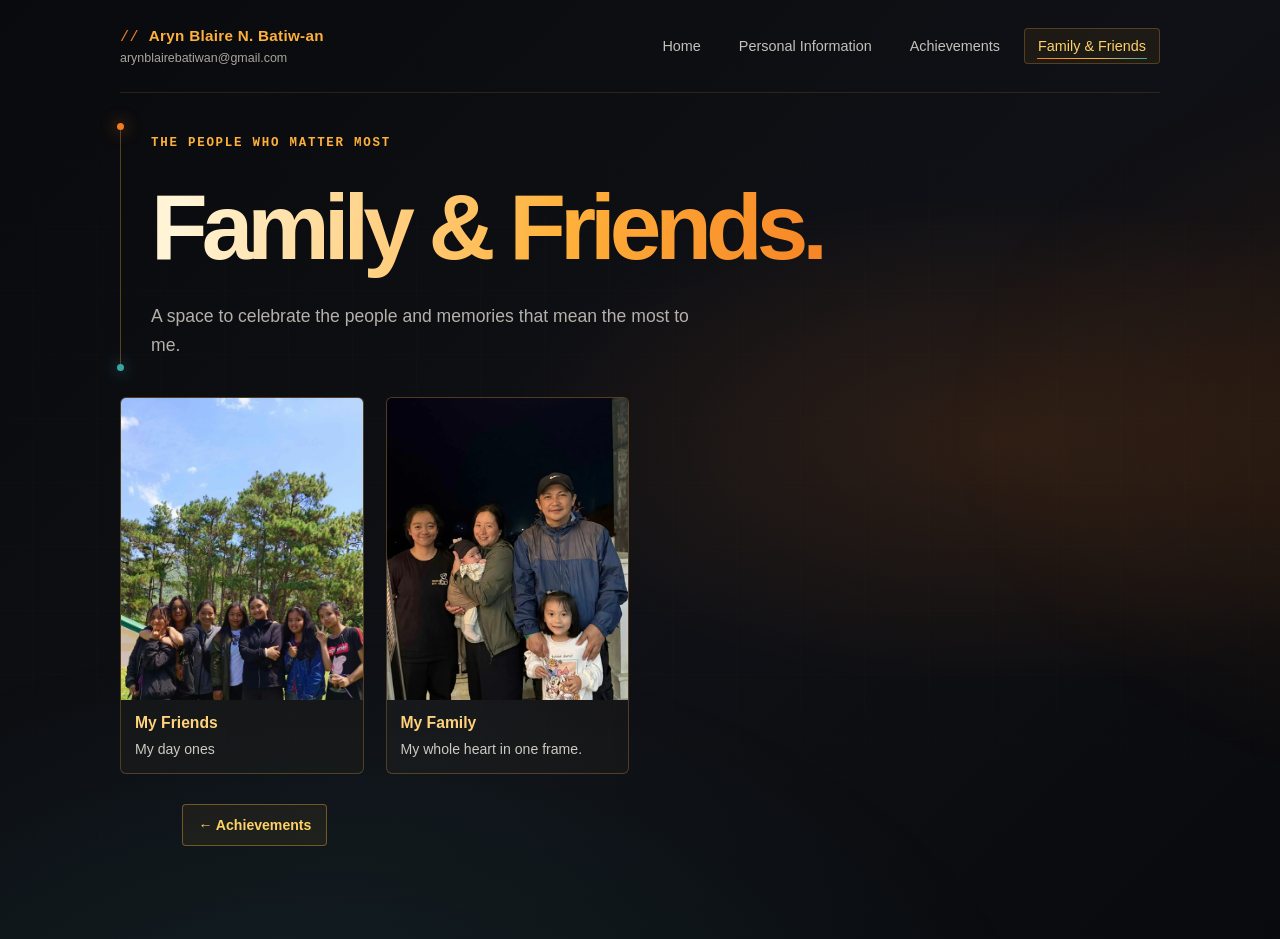
==== commit f1c96867: "update git commit -m "UPdate on portfolio"" ====
--- a/family.html
+++ b/family.html
@@ -30,6 +30,39 @@
       <p class="hero__description">A space to celebrate the people and memories that mean the most to me.</p>
     </section>
 
+    <section class="family-gallery" aria-label="Family and friends photos">
+      <!--
+        TO ADD A PHOTO: copy one <figure> block below, paste it inside this section,
+        and change the image path, alt text, name, and caption.
+        Put your photos in an images/family/ folder.
+
+        <figure class="family-gallery__item">
+          <img src="images/family/mom.jpg" alt="Describe the photo for screen readers" loading="lazy">
+          <figcaption>
+            <strong>Name or title</strong>
+            <span>A short caption about the photo or memory.</span>
+          </figcaption>
+        </figure>
+      -->
+        <figure class="family-gallery__item">
+          <img src="images/myfriends.jpg.jpeg" alt="Describe the photo for screen readers" loading="lazy">
+          <figcaption>
+            <strong>My Friends</strong>
+            <span>My day ones</span>
+          </figcaption>
+        </figure>
+
+        <figure class="family-gallery__item">
+          <img src="images/myfamily.jpg.jpeg" alt="Describe the photo for screen readers" loading="lazy">
+          <figcaption>
+            <strong>My Family</strong>
+            <span>My whole heart in one frame.</span>
+          </figcaption>
+        </figure>
+        
+    </section>
+    <p class="family-gallery__empty">Photos coming soon.</p>
+
     <nav class="page-navigation" aria-label="Previous page">
       <a class="page-navigation__link" href="achievements.html">← Achievements</a>
     </nav>
--- a/style.css
+++ b/style.css
@@ -871,11 +871,12 @@
 
 body.achievements-view {
   display: flex;
-  height: 100vh;
-  height: 100svh;
-  min-height: 0;
+  height: auto;
+  min-height: 100vh;
+  min-height: 100svh;
   flex-direction: column;
-  overflow: hidden;
+  overflow-x: hidden;
+  overflow-y: auto;
 }
 
 body.achievements-view > header {
@@ -885,7 +886,7 @@
 body.achievements-view > main {
   width: min(1040px, 88%);
   min-height: 0;
-  flex: 1 1 auto;
+  flex: 1 0 auto;
   justify-content: space-between;
   gap: 12px;
   padding: 12px 0 8px;
@@ -936,23 +937,24 @@
 }
 
 body.achievements-view .education-page__timeline-wrap .education-timeline {
-  --education-logo-size: clamp(58px, 9vh, 86px);
+  --education-logo-size: clamp(64px, 12vh, 100px);
+  --timeline-gap: 30px;
   gap: 8px;
 }
 
 body.achievements-view .education-page__timeline-wrap .education-timeline__entry {
-  gap: 16px;
+  gap: var(--timeline-gap, 30px);
   padding: 0 4px;
 }
 
 body.achievements-view .education-page__timeline-wrap .education-timeline__entry::before {
-  top: calc(var(--education-logo-size) + 10px);
+  top: calc(var(--education-logo-size) + (var(--timeline-gap, 30px) / 2) - 5px);
   width: 10px;
   height: 10px;
 }
 
 body.achievements-view .education-page__timeline-wrap .education-timeline::before {
-  top: calc(var(--education-logo-size) + 15px);
+  top: calc(var(--education-logo-size) + (var(--timeline-gap, 30px) / 2) - 1px);
 }
 
 body.achievements-view .education-page__timeline-wrap .education-timeline__details h3 {
@@ -1105,10 +1107,11 @@
 
   body.achievements-view .education-page__timeline-wrap .education-timeline {
     --education-logo-size: clamp(38px, 7vh, 56px);
+    --timeline-gap: 18px;
   }
 
   body.achievements-view .education-page__timeline-wrap .education-timeline__entry {
-    gap: 9px;
+    gap: var(--timeline-gap, 18px);
   }
 
   body.achievements-view .education-page__section > h2 {
@@ -1437,7 +1440,8 @@
   object-fit: contain;
 }
 
-.education-timeline__details h2 {
+.education-timeline__details h2,
+.education-timeline__details h3 {
   margin: 0 0 5px;
   color: #fff0c2;
   font-size: 1rem;
@@ -1466,7 +1470,7 @@
     padding: 20px 0 32px;
   }
 
-  .education-timeline__logo {
+  .education-timeline {
     --education-logo-size: 110px;
   }
 }
@@ -1817,3 +1821,77 @@
     transition-duration: 0.01ms !important;
   }
 }
+
+/* Family & Friends photo gallery */
+.family-gallery {
+  display: grid;
+  grid-template-columns: repeat(auto-fill, minmax(220px, 1fr));
+  gap: 22px;
+  margin: 26px 0 30px;
+}
+
+.family-gallery__item {
+  margin: 0;
+  overflow: hidden;
+  border: 1px solid rgb(255 177 59 / 25%);
+  border-radius: 6px;
+  background: linear-gradient(145deg, rgb(255 255 255 / 4%), rgb(255 177 59 / 3%));
+  transition: border-color 180ms ease, transform 180ms ease;
+}
+
+.family-gallery__item:hover {
+  border-color: rgb(255 177 59 / 60%);
+  transform: translateY(-3px);
+}
+
+.family-gallery__item img {
+  display: block;
+  width: 100%;
+  aspect-ratio: 4 / 5;
+  object-fit: cover;
+}
+
+.family-gallery__item figcaption {
+  display: flex;
+  flex-direction: column;
+  gap: 4px;
+  padding: 12px 14px 14px;
+  color: #cfcac1;
+  font-size: 0.88rem;
+  line-height: 1.45;
+}
+
+.family-gallery__item figcaption strong {
+  color: #ffd27b;
+  font-size: 0.98rem;
+}
+
+.family-gallery__empty {
+  margin: 26px 0 30px;
+  padding: 18px 20px;
+  border-left: 2px solid rgb(255 177 59 / 55%);
+  background: rgb(255 255 255 / 3%);
+  color: #b5b1aa;
+  font-size: 0.92rem;
+  line-height: 1.55;
+}
+
+/* Hide the empty message automatically once a photo is added */
+.family-gallery:has(.family-gallery__item) + .family-gallery__empty {
+  display: none;
+}
+
+@media (prefers-reduced-motion: reduce) {
+  .family-gallery__item,
+  .family-gallery__item:hover {
+    transition: none;
+    transform: none;
+  }
+}
+
+@media (max-width: 600px) {
+  .family-gallery {
+    grid-template-columns: repeat(2, minmax(0, 1fr));
+    gap: 14px;
+  }
+}
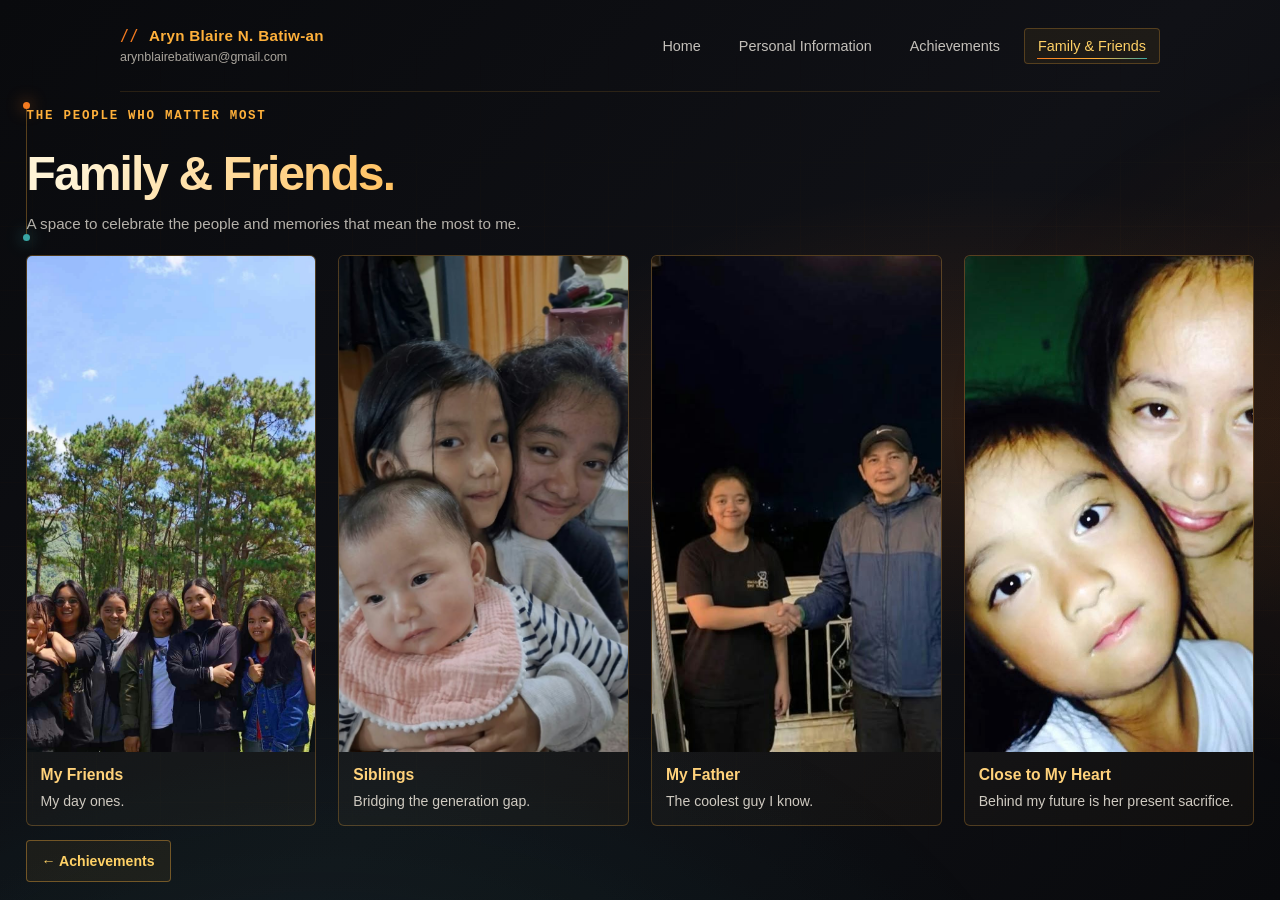
==== commit 145e17cf: "update git commit - m" ====
--- a/family.html
+++ b/family.html
@@ -8,7 +8,7 @@
   <script src="theme.js" defer></script>
 </head>
 
-<body>
+<body class="family-view">
   <header>
     <div class="header__identity">
       <a class="header__name" href="index.html"><strong>Aryn Blaire N. Batiw-an</strong></a>
@@ -45,23 +45,37 @@
         </figure>
       -->
         <figure class="family-gallery__item">
-          <img src="images/myfriends.jpg.jpeg" alt="Describe the photo for screen readers" loading="lazy">
+          <img src="images/myfriends.jpg.jpeg" alt="Aryn with her friends" loading="lazy">
           <figcaption>
             <strong>My Friends</strong>
-            <span>My day ones</span>
+            <span>My day ones.</span>
           </figcaption>
         </figure>
 
         <figure class="family-gallery__item">
-          <img src="images/myfamily.jpg.jpeg" alt="Describe the photo for screen readers" loading="lazy">
+          <img src="images/siblings.jpeg" alt="Aryn with her family" loading="lazy">
           <figcaption>
-            <strong>My Family</strong>
-            <span>My whole heart in one frame.</span>
+            <strong>Siblings</strong>
+            <span>Bridging the generation gap.</span>
           </figcaption>
         </figure>
         
+        <figure class="family-gallery__item">
+          <img src="images/papa.jpeg" alt="A young woman in a black shirt shaking hands with a man in a blue jacket on a balcony at night" loading="lazy">
+          <figcaption>
+            <strong>My Father</strong>
+            <span>The coolest guy I know.</span>
+          </figcaption>
+        </figure>
+
+        <figure class="family-gallery__item">
+          <img src="images/mama.jpeg" alt="A child and a woman posing close together for a selfie" loading="lazy">
+          <figcaption>
+            <strong>Close to My Heart</strong>
+            <span>Behind my future is her present sacrifice.</span>
+          </figcaption>
+        </figure>
     </section>
-    <p class="family-gallery__empty">Photos coming soon.</p>
 
     <nav class="page-navigation" aria-label="Previous page">
       <a class="page-navigation__link" href="achievements.html">← Achievements</a>
--- a/style.css
+++ b/style.css
@@ -49,6 +49,13 @@
   animation: ambience-drift 18s ease-in-out infinite alternate;
 }
 
+body.home,
+body.about-view {
+  height: 100vh;
+  height: 100svh;
+  overflow: hidden;
+}
+
 @keyframes ambience-drift {
   from {
     background-position: 0% 40%, 100% 60%, 70% 100%;
@@ -57,6 +64,161 @@
   to {
     background-position: 100% 60%, 0% 40%, 20% 0%;
   }
+}
+
+/* About (Personal Information): fill the screen without scrolling */
+body.about-view {
+  display: flex;
+  min-height: 0;
+  flex-direction: column;
+  overflow: clip;
+}
+
+body.about-view > header {
+  flex: 0 0 auto;
+  margin: 0 auto;
+  padding: 16px 0;
+}
+
+body.about-view > main {
+  display: flex;
+  flex: 1 1 auto;
+  width: min(1500px, 96%);
+  min-height: 0;
+  flex-direction: column;
+  margin: 0 auto;
+  padding: 0;
+  overflow: visible;
+}
+
+body.about-view .hero--about {
+  display: flex;
+  flex: 1 1 auto;
+  min-height: 0;
+  flex-direction: column;
+  /* the about sheet uses its own panel borders instead of the hero rail */
+  padding: 0;
+  border-left: 0;
+  width: 100%;
+  max-width: none;
+}
+
+body.about-view .hero--about .about__title {
+  margin: 0 0 10px;
+  font-size: clamp(1.6rem, 2.6vw, 2.1rem);
+  line-height: 1.1;
+}
+
+body.about-view .pds {
+  flex: 1 1 auto;
+  min-height: 0;
+  align-content: start;
+  grid-auto-rows: min-content;
+  /* keep room for the floating prev/next buttons at the bottom */
+  margin: 0 0 62px;
+  padding-bottom: 0;
+}
+
+body.about-view .pds__section {
+  overflow: visible;
+}
+
+/* Short screens: scale the sheet down just enough to stay on one screen */
+@media (max-height: 680px) {
+  body.about-view > header {
+    padding: 8px 0;
+  }
+
+  body.about-view .hero--about .about__title {
+    margin-bottom: 6px;
+    font-size: clamp(1.3rem, 2vw, 1.6rem);
+  }
+
+  body.about-view .pds {
+    gap: 8px;
+    margin-bottom: 50px;
+  }
+
+  body.about-view .pds__heading {
+    padding: 4px 14px;
+    font-size: 0.68rem;
+  }
+
+  body.about-view .pds__row {
+    grid-template-columns: minmax(64px, 30%) minmax(0, 1fr);
+    gap: 10px;
+    padding: 3px 14px;
+  }
+
+  body.about-view .pds__row dt,
+  body.about-view .pds__row dd {
+    font-size: 0.7rem;
+    line-height: 1.3;
+  }
+
+  body.about-view .pds__section--wide .pds__row {
+    grid-template-columns: minmax(60px, 12%) minmax(0, 1fr);
+  }
+}
+
+/* Very short screens: shave the last few pixels */
+@media (max-height: 600px) {
+  body.about-view > header {
+    padding: 6px 0;
+  }
+
+  body.about-view .hero--about .about__title {
+    margin-bottom: 4px;
+    font-size: 1.15rem;
+  }
+
+  body.about-view .pds {
+    gap: 6px;
+    margin-bottom: 46px;
+  }
+
+  body.about-view .pds__row {
+    padding: 2px 12px;
+  }
+
+  body.about-view .pds__row dt,
+  body.about-view .pds__row dd {
+    font-size: 0.64rem;
+    line-height: 1.25;
+  }
+}
+
+body.about-view .pds__heading {
+  padding: 8px 22px;
+  font-size: 0.8rem;
+}
+
+body.about-view .pds__row {
+  gap: 18px;
+  padding: 8px 22px;
+}
+
+body.about-view .pds__row dt {
+  font-size: 0.76rem;
+  line-height: 1.5;
+}
+
+body.about-view .pds__row dd {
+  font-size: 0.95rem;
+  line-height: 1.45;
+}
+
+body.about-view .page-navigation {
+  position: fixed;
+  top: auto;
+  right: 20px;
+  bottom: 16px;
+  left: auto;
+  width: auto;
+  margin: 0;
+  padding: 0;
+  justify-content: flex-end;
+  z-index: 5;
 }
 
 .theme-transition {
@@ -884,7 +1046,7 @@
 }
 
 body.achievements-view > main {
-  width: min(1040px, 88%);
+  width: min(1440px, 96%);
   min-height: 0;
   flex: 1 0 auto;
   justify-content: space-between;
@@ -1001,7 +1163,7 @@
   }
 
   body.achievements-view > main {
-    width: 90%;
+    width: 96%;
     gap: 8px;
     padding: 6px 0;
   }
@@ -1120,7 +1282,7 @@
 }
 
 .source-page {
-  width: min(900px, 100%);
+  width: min(1380px, 96%);
   margin: 0 auto;
 }
 
@@ -1156,21 +1318,6 @@
 
 .source-error {
   color: #ffb13b;
-}
-
-body.about-view {
-  height: 100vh;
-  height: 100svh;
-  min-height: 0;
-  overflow: hidden;
-}
-
-body.about-view main {
-  justify-content: center;
-  height: calc(100svh - 100px);
-  min-height: 0;
-  overflow: hidden;
-  padding: 18px 0 24px;
 }
 
 body.home-view {
@@ -1456,20 +1603,6 @@
 }
 
 @media (max-width: 600px) {
-  body.about-view {
-    height: auto;
-    min-height: 100svh;
-    overflow-x: hidden;
-    overflow-y: auto;
-  }
-
-  body.about-view main {
-    height: auto;
-    min-height: calc(100svh - 150px);
-    overflow: visible;
-    padding: 20px 0 32px;
-  }
-
   .education-timeline {
     --education-logo-size: 110px;
   }
@@ -1796,18 +1929,9 @@
 }
 
 @media (min-width: 601px) and (max-height: 700px) {
-  body.about-view {
-    height: auto;
-    min-height: 100svh;
-    overflow-x: hidden;
-    overflow-y: auto;
-  }
-
-  body.about-view main {
-    height: auto;
-    min-height: calc(100svh - 100px);
-    overflow: visible;
-    justify-content: flex-start;
+  /* About still fits one screen; only the sheet padding tightens */
+  body.about-view > header {
+    padding: 10px 0;
   }
 }
 
@@ -1895,3 +2019,200 @@
     gap: 14px;
   }
 }
+
+/* Family & Friends page: fills one screen, no scrolling */
+body.family-view {
+  display: flex;
+  height: 100vh;
+  height: 100svh;
+  min-height: 0;
+  flex-direction: column;
+  overflow: hidden;
+}
+
+body.family-view header {
+  flex: none;
+  margin: 0 auto;
+}
+
+body.family-view main {
+  display: flex;
+  flex: 1 1 auto;
+  min-height: 0;
+  width: min(1500px, 96%);
+  flex-direction: column;
+  gap: 14px;
+  margin: 0 auto;
+  padding: 10px 0 0;
+}
+
+body.family-view .family-page {
+  flex: none;
+  max-width: none;
+  padding: 4px 0;
+}
+
+body.family-view .family-page h1 {
+  margin: 0 0 8px;
+  font-size: clamp(2rem, 4.2vw, 3rem);
+  letter-spacing: -0.04em;
+}
+
+body.family-view .family-page .hero__description {
+  max-width: none;
+  font-size: 0.95rem;
+}
+
+body.family-view .family-gallery {
+  flex: 1 1 auto;
+  min-height: 0;
+  width: 100%;
+  max-width: none;
+  height: auto;
+  grid-auto-columns: minmax(0, 1fr);
+  grid-auto-flow: column;
+  grid-template-columns: none;
+  grid-template-rows: minmax(0, 1fr);
+  margin: 0;
+}
+
+body.family-view .family-gallery__item {
+  display: flex;
+  min-height: 0;
+  flex-direction: column;
+}
+
+body.family-view .family-gallery__item img {
+  flex: 1 1 0;
+  width: 100%;
+  min-height: 0;
+  object-fit: cover;
+  aspect-ratio: auto;
+  object-position: center 30%;
+}
+
+body.family-view .family-gallery__item figcaption {
+  flex: none;
+}
+
+body.family-view .page-navigation {
+  flex: none;
+  width: 100%;
+  padding: 0 0 18px;
+}
+
+@media (max-width: 600px) {
+  body.family-view .family-gallery {
+    grid-auto-flow: row;
+    grid-auto-rows: minmax(0, 1fr);
+    grid-template-columns: repeat(2, minmax(0, 1fr));
+    grid-template-rows: none;
+    gap: 10px;
+  }
+
+  body.family-view .family-gallery__item figcaption {
+    padding: 8px 12px 10px;
+  }
+
+  body.family-view .family-page .hero__description {
+    display: none;
+  }
+}
+
+/* Personal Information: personal data sheet layout */
+.pds {
+  position: relative;
+  left: -15px;
+  display: grid;
+  grid-template-columns: repeat(2, minmax(0, 1fr));
+  gap: 14px;
+  width: calc(100% - 30px);
+  max-width: 100%;
+  margin: 22px auto 0;
+  text-align: left;
+}
+
+.pds__section {
+  min-width: 0;
+  overflow: hidden;
+  border: 1px solid rgb(255 177 59 / 25%);
+  border-radius: 5px;
+  background: linear-gradient(145deg, rgb(255 255 255 / 4%), rgb(255 177 59 / 3%));
+}
+
+.pds__section--personal {
+  grid-row: span 2;
+}
+
+.pds__section--wide {
+  grid-column: 1 / -1;
+}
+
+.pds__heading {
+  margin: 0;
+  padding: 10px 16px;
+  border-bottom: 1px solid rgb(255 177 59 / 25%);
+  background: rgb(255 177 59 / 8%);
+  color: #ffb13b;
+  font-family: Consolas, "Courier New", monospace;
+  font-size: 0.78rem;
+  font-weight: 700;
+  letter-spacing: 0.12em;
+  line-height: 1.4;
+  text-transform: uppercase;
+}
+
+.pds__list {
+  margin: 0;
+  padding: 0;
+}
+
+.pds__row {
+  display: grid;
+  grid-template-columns: minmax(92px, 34%) minmax(0, 1fr);
+  gap: 14px;
+  padding: 9px 16px;
+  border-bottom: 1px solid rgb(255 255 255 / 7%);
+}
+
+.pds__row:last-child {
+  border-bottom: 0;
+}
+
+.pds__row dt {
+  color: #a9a49b;
+  font-family: Consolas, "Courier New", monospace;
+  font-size: 0.74rem;
+  letter-spacing: 0.08em;
+  line-height: 1.6;
+  text-transform: uppercase;
+}
+
+.pds__row dd {
+  margin: 0;
+  color: #f5f3ef;
+  font-size: 0.92rem;
+  line-height: 1.5;
+  overflow-wrap: anywhere;
+}
+
+.pds__section--wide .pds__row {
+  grid-template-columns: minmax(92px, 17%) minmax(0, 1fr);
+}
+
+@media (max-width: 760px) {
+  .pds {
+    grid-template-columns: minmax(0, 1fr);
+  }
+
+  .pds__section--personal {
+    grid-row: auto;
+  }
+
+  .pds__row,
+  .pds__section--wide .pds__row {
+    grid-template-columns: minmax(84px, 36%) minmax(0, 1fr);
+    gap: 10px;
+    padding: 8px 12px;
+  }
+}
